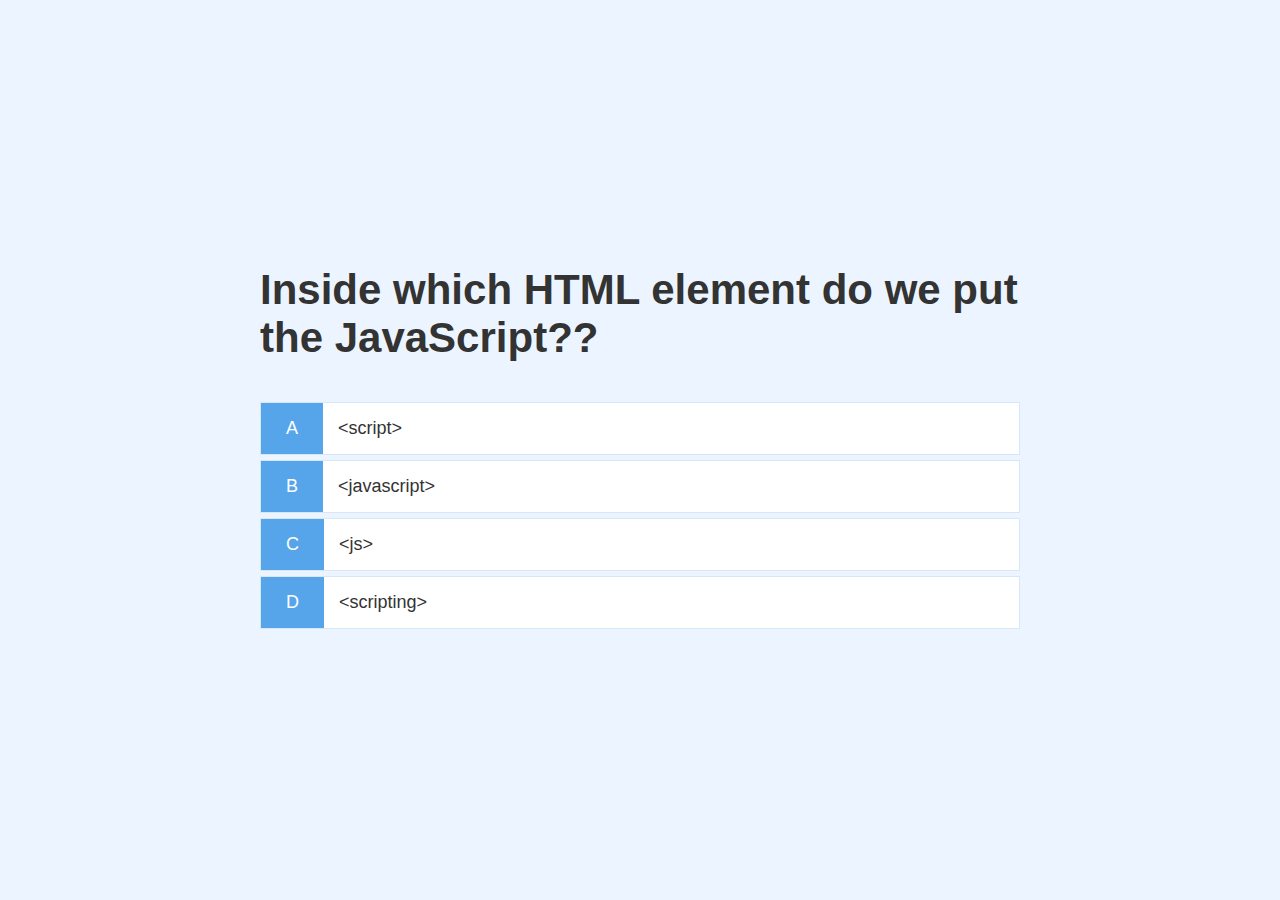
==== game.html @ 04c215c4 "Generate random questions with answers and validate the answer" ====
<!DOCTYPE html>
<html lang="en">

<head>
    <meta charset="UTF-8">
    <meta http-equiv="X-UA-Compatible" content="IE=edge">
    <meta name="viewport" content="width=device-width, initial-scale=1.0">
    <title>Quick Quiz - Play</title>

    <link rel="stylesheet" href="app.css">
    <link rel="stylesheet" href="game.css">
</head>

<body>
    <div class="container">
        <div id="game" class="justify-center flex-column">
            <h2 id="question">What is the answer to this quesion?</h2>
            <div class="choice-container">
                <p class="choice-prefix">A</p>
                <p class="choice-text" data-number="1">Choice 1</p>
            </div>
            <div class="choice-container">
                <p class="choice-prefix">B</p>
                <p class="choice-text" data-number="2">Choice 2</p>
            </div>
            <div class="choice-container">
                <p class="choice-prefix">C</p>
                <p class="choice-text"data-number="3">Choice 3</p>
            </div>
            <div class="choice-container">
                <p class="choice-prefix">D</p>
                <p class="choice-text" data-number="4">Choice 4</p>
            </div>
        </div>
    </div>
    <script src="game.js"></script>

</body>
</html>
---- app.css ----
:root {
    background-color: #ecf5ff;
    font-size: 62.5%;
}

* {
    box-sizing: border-box;
    font-family: Arial, Helvetica, sans-serif;
    margin: 0;
    padding: 0;
    color: #333;
}
h1, h2, h3, h4 {
    margin-bottom: 1rem;
}

h1 {
    font-size: 5.4rem;
    color: #56a5eb;
    margin-bottom: 5rem;
}

h1 > span {
    font-size: 2.4rem;
    font-weight: 500;
}

h2 {
    font-size: 4.2rem;
    margin-bottom: 4rem;
    font-weight: 700;
}

h3 {
    font-size: 2.8rem;
    font-weight: 500;
}

/* UTILITES */

.container {
    width: 100vw;
    height: 100vh;
    display: flex;
    justify-content: center;
    align-items: center;
    max-width: 80rem;
    margin: 0 auto;
    padding: 2rem;
}

.container > * {
    width: 100%;
}

.flex-column {
    display: flex;
    flex-direction: column;
}
.flex-center {
    justify-content: center;
    align-items: center;
}

.justify-center {
    justify-content: center;
}

.text-center {
    text-align: center;
}

.hidden {
    display: none;
}

/* BUTTONS */

.btn {
    font-size: 1.8rem;
    padding: 1rem 0;
    width: 20rem;
    text-align: center;
    border: 1px solid #56a5eb;
    margin-bottom: 1rem;
    text-decoration: none;
    color: #56a5eb;
    background-color: #fff;
}

.btn:hover {
    cursor: pointer;
    box-shadow: 0 0.4rem 1.4rem rgba(86, 185, 235, 0.5);
    transform:  translateY(-0.1rem);
    transition:tranform 150ms
}

.btn[disabled]:hover {
    cursor: not-allowed;
    box-shadow: none;
    transform: none;
}
---- game.css ----
.choice-container {
    display: flex;
    margin-bottom: 0.5rem;
    width: 100%;
    font-size: 1.8rem;
    border: 0.1rem solid rgba(86, 165, 235, 0.25);
    background-color: #fff;
}

.choice-container:hover {
    cursor: pointer;
    box-shadow: 0 0.4rem 1.4rem rgba(86, 185, 235, 0.5);
    transform:  translateY(-0.1rem);
    transition:tranform 150ms;
}

.choice-prefix {
    padding: 1.5rem 2.5rem;
    background-color: #56a5eb;
    color: #fff;
}

.choice-text {
    padding: 1.5rem;
    width:100%;
}

.correct {
    background-color: #28a745;
}

.incorrect {
    background-color: #dc3545;
}
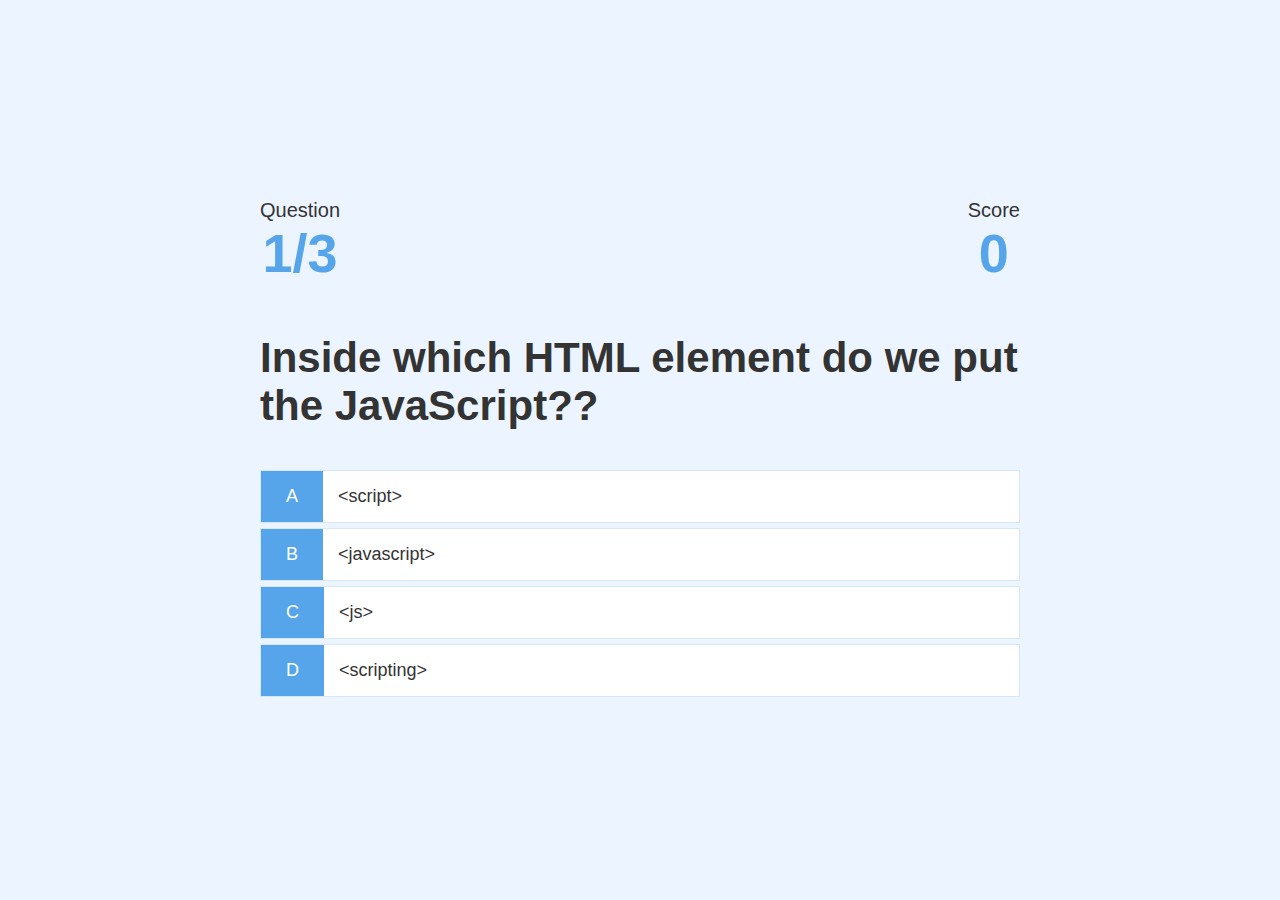
==== commit 3b4d6509: "Added question number and current score" ====
--- a/game.html
+++ b/game.html
@@ -14,6 +14,27 @@
 <body>
     <div class="container">
         <div id="game" class="justify-center flex-column">
+
+            <div id="hud">
+                <div class="hud-item">
+                    <p class="hud-prefix">
+                        Question
+                    </p>
+                    <h1 id="questionCounter" class="hud-main-text">
+                        
+                    </h1>
+                </div>
+
+                <div class="hud-item">
+                    <p class="hud-prefix">
+                        Score
+                    </p>
+                    <h1 id="score" class="hud-main-text">
+                        0
+                    </h1>
+                </div>
+            </div>
+
             <h2 id="question">What is the answer to this quesion?</h2>
             <div class="choice-container">
                 <p class="choice-prefix">A</p>
--- a/game.css
+++ b/game.css
@@ -31,4 +31,19 @@
 
 .incorrect {
     background-color: #dc3545;
+}
+
+/* HUD */
+#hud {
+    display: flex;
+    justify-content: space-between;
+}
+
+.hud-prefix {
+    text-align: center;
+    font-size: 2rem;
+}
+
+.hud-main-text {
+    text-align: center;
 }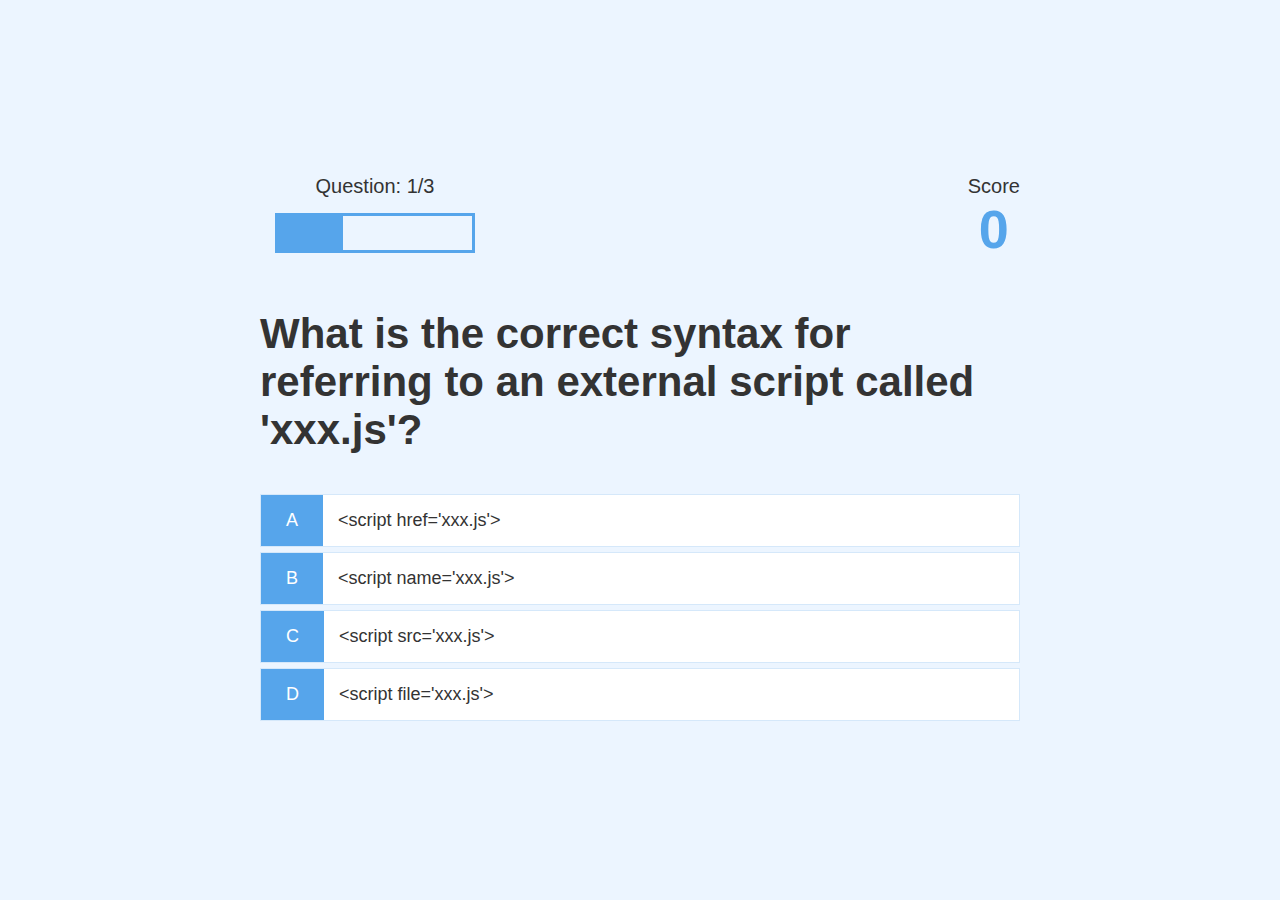
==== commit 9c9b01cd: "Added progress bar" ====
--- a/game.html
+++ b/game.html
@@ -17,12 +17,12 @@
 
             <div id="hud">
                 <div class="hud-item">
-                    <p class="hud-prefix">
+                    <p id="progressText" class="hud-prefix">
                         Question
                     </p>
-                    <h1 id="questionCounter" class="hud-main-text">
-                        
-                    </h1>
+                    <div id="progressBar">
+                        <div id="progressBarFull"></div>
+                    </div>
                 </div>
 
                 <div class="hud-item">
--- a/game.css
+++ b/game.css
@@ -46,4 +46,17 @@
 
 .hud-main-text {
     text-align: center;
+}
+
+#progressBar {
+    width: 20rem;
+    height: 4rem;
+    border: 0.3rem solid #56a5eb;
+    margin: 1.5rem;
+}
+
+#progressBarFull {
+    height: 3.4rem;
+    background-color: #56a5eb;
+    width:0%;
 }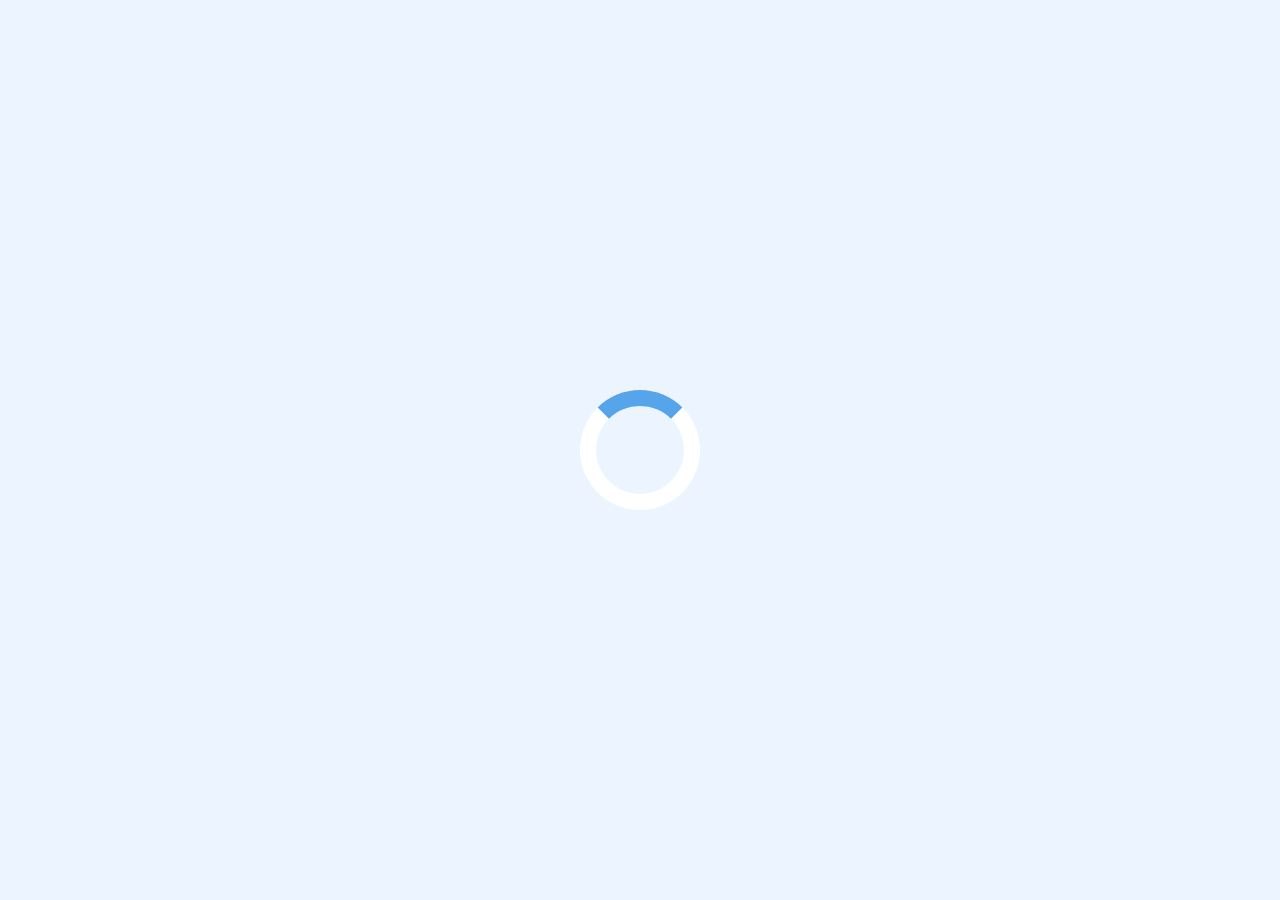
==== commit f6419593: "Added a spinning loader" ====
--- a/game.html
+++ b/game.html
@@ -13,7 +13,8 @@
 
 <body>
     <div class="container">
-        <div id="game" class="justify-center flex-column">
+        <div id="loader"></div>
+        <div id="game" class="justify-center flex-column hidden">
 
             <div id="hud">
                 <div class="hud-item">
@@ -35,22 +36,22 @@
                 </div>
             </div>
 
-            <h2 id="question">What is the answer to this quesion?</h2>
+            <h2 id="question"></h2>
             <div class="choice-container">
                 <p class="choice-prefix">A</p>
-                <p class="choice-text" data-number="1">Choice 1</p>
+                <p class="choice-text" data-number="1"></p>
             </div>
             <div class="choice-container">
                 <p class="choice-prefix">B</p>
-                <p class="choice-text" data-number="2">Choice 2</p>
+                <p class="choice-text" data-number="2"></p>
             </div>
             <div class="choice-container">
                 <p class="choice-prefix">C</p>
-                <p class="choice-text"data-number="3">Choice 3</p>
+                <p class="choice-text"data-number="3"></p>
             </div>
             <div class="choice-container">
                 <p class="choice-prefix">D</p>
-                <p class="choice-text" data-number="4">Choice 4</p>
+                <p class="choice-text" data-number="4"></p>
             </div>
         </div>
     </div>
--- a/app.css
+++ b/app.css
@@ -100,3 +100,26 @@
     box-shadow: none;
     transform: none;
 }
+
+
+/* FORMS */
+form {
+    width: 100%;
+    display: flex;
+    flex-direction: column;
+    align-items: center;
+}
+
+input {
+    margin-bottom: 1rem;
+    width: 20rem;
+    padding: 1.5rem;
+    font-size: 1.8rem;
+    border: none;
+    outline-color: #56a5eb;
+    box-shadow: 0 0.1rem 1.4rem 0 rgba(86,185,235, 0.5);
+}
+
+input::placeholder {
+    color: #aaa;
+}--- a/game.css
+++ b/game.css
@@ -59,4 +59,23 @@
     height: 3.4rem;
     background-color: #56a5eb;
     width:0%;
+}
+
+/* LOADER */
+#loader {
+    border: 1.6rem solid #fff;
+    border-radius: 50%;
+    border-top: 1.6rem solid #56a5eb;
+    width: 12rem;
+    height: 12rem;
+    animation: spin 1s linear infinite;
+}
+
+@keyframes spin {
+    0% {
+        transform: rotate(0deg);
+    }
+    100% {
+        transform: rotate(360deg);
+    }
 }